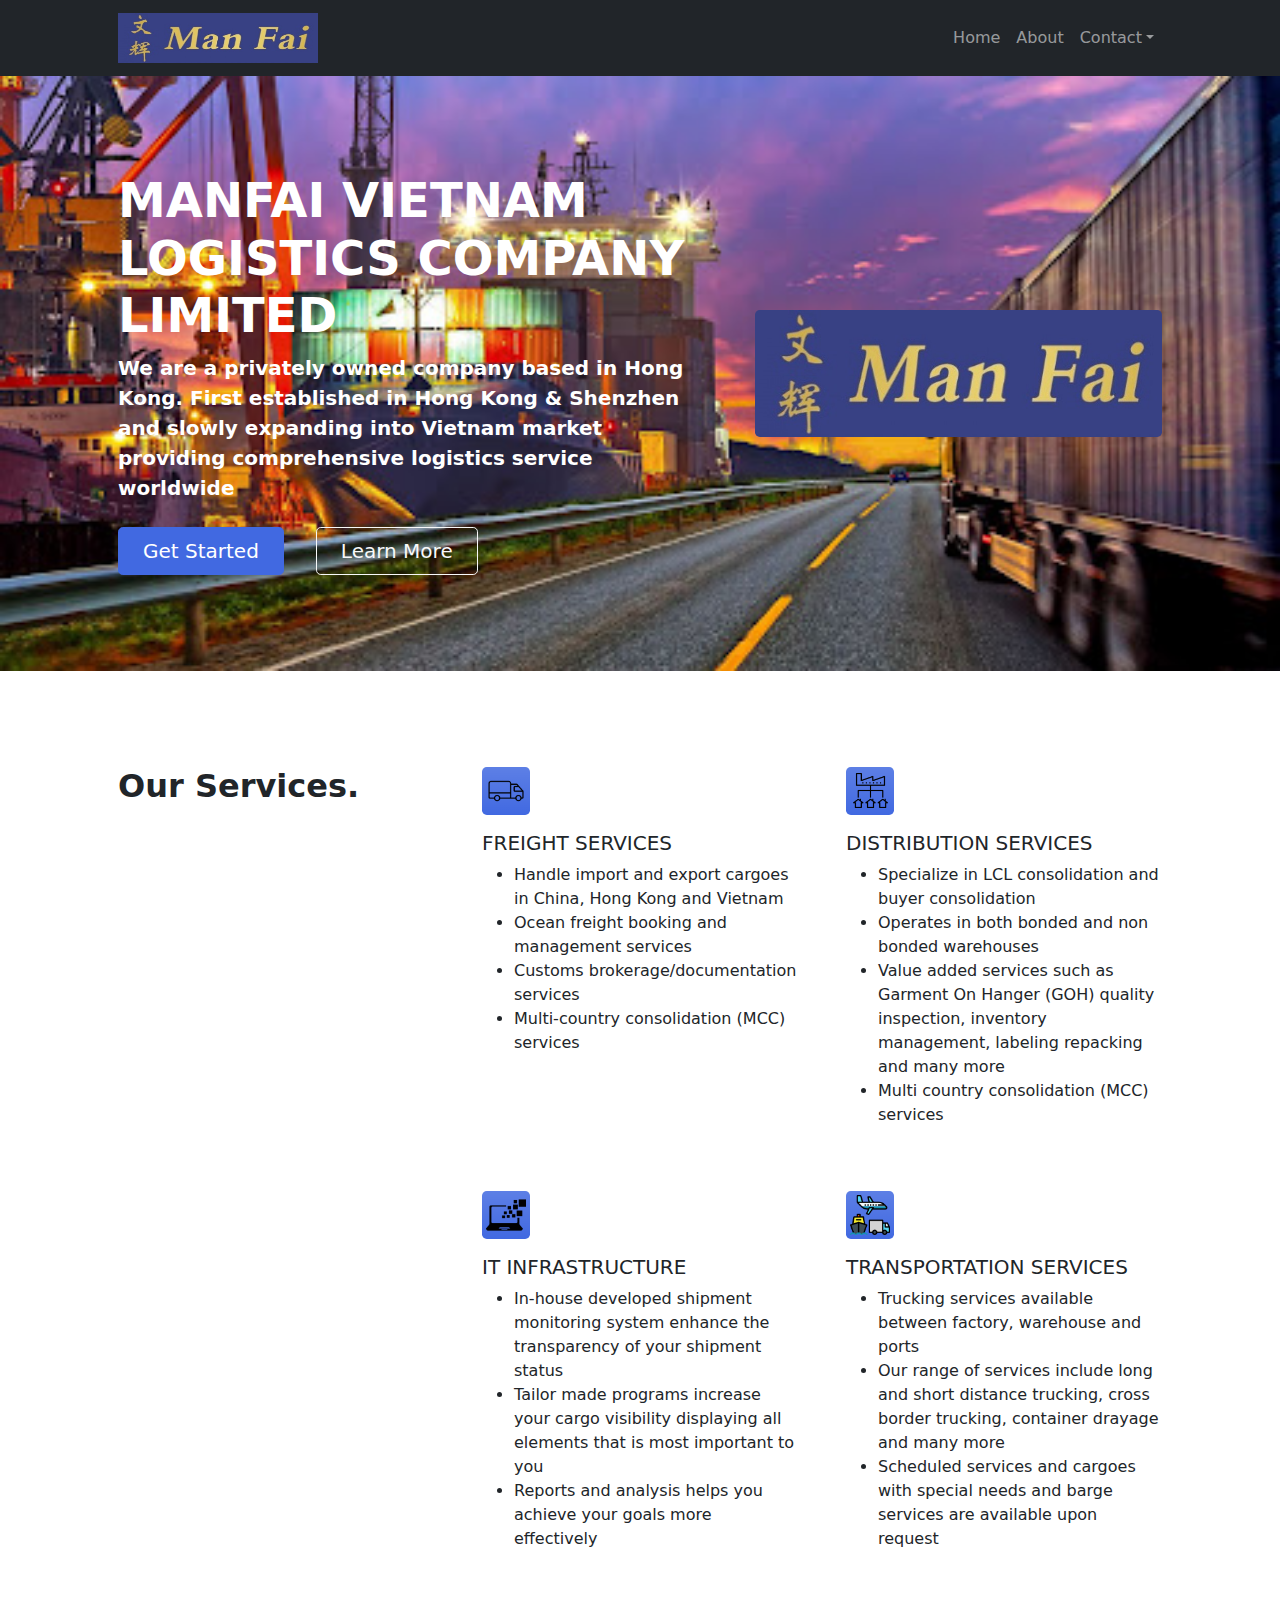
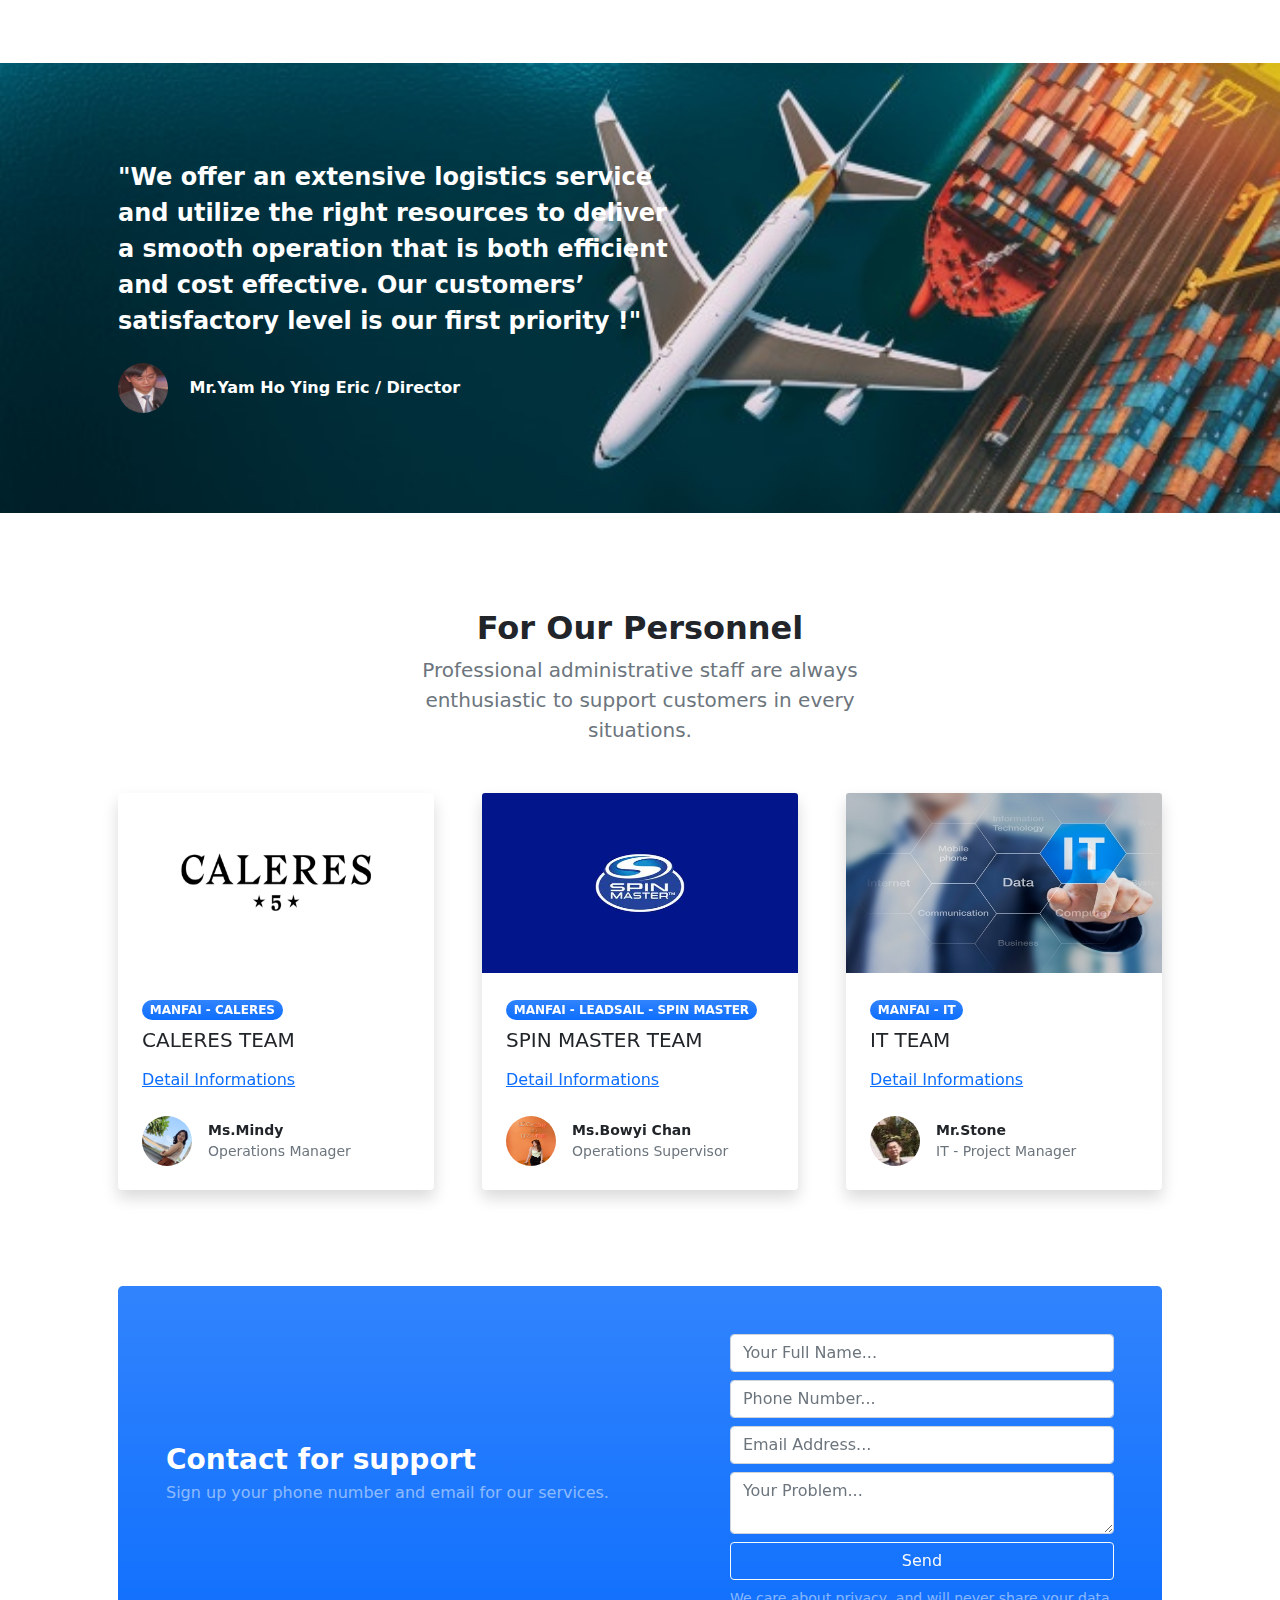
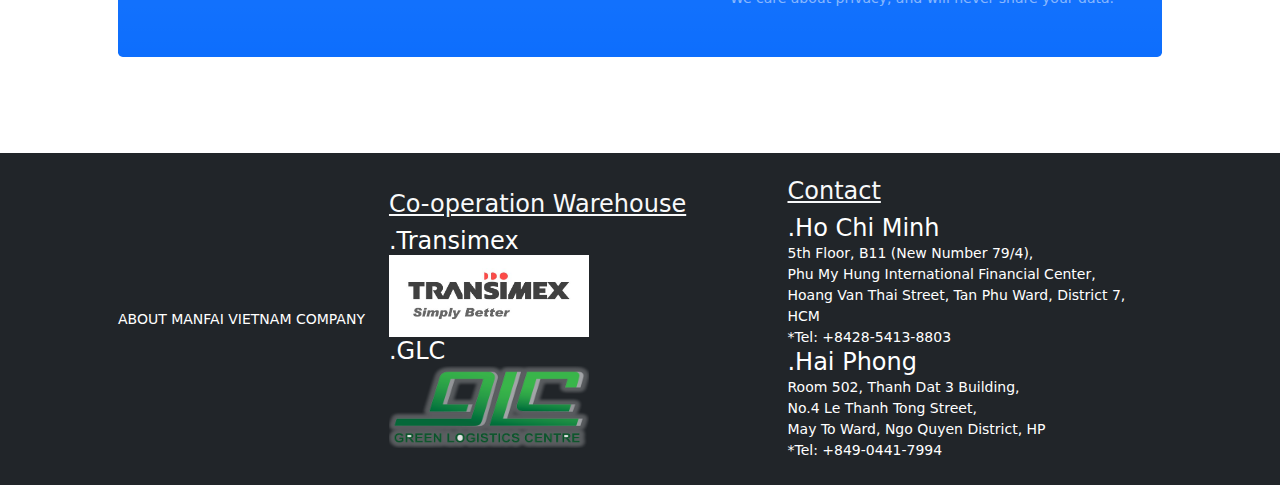
==== index.html @ 4cf63e5d "ADD MEMBER SM TEAM" ====
<!DOCTYPE html>
<html lang="en">
    <head>
        <meta charset="utf-8" />
        <meta name="viewport" content="width=device-width, initial-scale=1, shrink-to-fit=no" />
        <meta name="description" content="" />
        <meta name="author" content="" />
        <title>MFVN-LEADSAIL</title>
        <!-- Favicon-->
        <link rel="icon" type="image/x-icon" href="./icon/container_head.png" />
        <!-- Bootstrap icons-->
        <link href="https://cdn.jsdelivr.net/npm/bootstrap-icons@1.5.0/font/bootstrap-icons.css" rel="stylesheet" />
        <!-- Core theme CSS (includes Bootstrap)-->
        <link href="./css/styles.css" rel="stylesheet" />
    </head>
    <body class="d-flex flex-column h-100">
        <main class="flex-shrink-0">
            <!-- Navigation-->
            <nav class="navbar navbar-expand-lg navbar-dark bg-dark">
                <div class="container px-5">
                    <a class="navbar-brand" href="index.html">
                        <img src="images/mf_logo.jpg" style="height: 50px; width: 200px;" />
                    </a>
                    <button class="navbar-toggler" type="button" data-bs-toggle="collapse" data-bs-target="#navbarSupportedContent" aria-controls="navbarSupportedContent" aria-expanded="false" aria-label="Toggle navigation"><span class="navbar-toggler-icon"></span></button>
                    <div class="collapse navbar-collapse" id="navbarSupportedContent">
                        <ul class="navbar-nav ms-auto mb-2 mb-lg-0">
                            <li class="nav-item"><a class="nav-link" href="index.html">Home</a></li>
                            <li class="nav-item"><a class="nav-link" href="http://www.lead-sail.net/">About</a></li>
                            <li class="nav-item dropdown">
                                <a class="nav-link dropdown-toggle" id="navbarDropdownBlog" href="#" role="button" data-bs-toggle="dropdown" aria-expanded="false">Contact</a>
                                <ul class="dropdown-menu dropdown-menu-end" aria-labelledby="navbarDropdownBlog">
                                    <li><a class="dropdown-item" href="blog-home.html">Ho Chi Minh City Office</a></li>
                                    <li><a class="dropdown-item" href="blog-post.html">Hai Phong City Office</a></li>
                                </ul>
                            </li>
                        </ul>
                    </div>
                </div>
            </nav>
            <!-- Header-->
            <header class="bg-header-img py-5">
                <div class="container px-5">
                    <div class="row gx-5 align-items-center justify-content-center">                       
                        <div class="col-lg-8 col-xl-7 col-xxl-6">
                            <div class="my-5 text-center text-xl-start">
                                <h1 class="display-5 fw-bolder text-white mb-2">MANFAI VIETNAM LOGISTICS COMPANY LIMITED</h1>
                                <p class="lead fw-normal text-white mb-4">
                                    <strong>
                                        We are a privately owned company based in Hong Kong. First established in Hong Kong & Shenzhen and slowly expanding into Vietnam market providing comprehensive logistics service worldwide
                                    </strong>   
                                </p>
                                <div class="d-grid gap-3 d-sm-flex justify-content-sm-center justify-content-xl-start">
                                    <a class="btn btn-more-option1 btn-lg px-4 me-sm-3" href="#features">Get Started</a>
                                    <a class="btn btn-outline-light btn-lg px-4" href="http://www.lead-sail.net/">Learn More</a>
                                </div>
                            </div>
                        </div>
                        <div class="col-xl-5 col-xxl-6 d-none d-xl-block text-center">
                            <img class="img-fluid rounded-3 my-5" src="images/mf_logo.jpg" alt="mf_logo_name" />
                        </div>
                    </div>
                </div>
            </header>
            <!-- Features section-->
            <section class="py-5" id="features">
                <div class="container px-5 my-5">
                    <div class="row gx-5">
                        <div class="col-lg-4 mb-5 mb-lg-0"><h2 class="fw-bolder mb-0">Our Services.</h2></div>
                        <div class="col-lg-8">
                            <div class="row gx-5 row-cols-1 row-cols-md-2">
                                <div class="col mb-5 h-100">
                                    <div class="feature bg-cover-new-color bg-gradient text-white rounded-3 mb-3">
                                        <img src="icon/trucking_icon.png" width="40" height="40">
                                    </div>
                                    <h2 class="h5">FREIGHT SERVICES</h2>
                                    <p class="mb-0">
                                        <ul>
                                            <li>Handle import and export cargoes in China, Hong Kong and Vietnam</li>
                                            <li>Ocean freight booking and management services</li>
                                            <li>Customs brokerage/documentation services</li>
                                            <li>Multi-country consolidation (MCC) services</li>
                                        </ul>
                                    </p>
                                </div>
                                <div class="col mb-5 h-100">
                                    <div class="feature bg-cover-new-color bg-gradient text-white rounded-3 mb-3">
                                        <img src="icon/distribution_icon.png" width="35" height="35">
                                    </div>
                                    <h2 class="h5">DISTRIBUTION SERVICES</h2>
                                    <p class="mb-0">
                                        <ul>
                                            <li>Specialize in LCL consolidation and buyer consolidation</li>
                                            <li>Operates in both bonded and non bonded warehouses</li>
                                            <li>Value added services such as Garment On Hanger (GOH) quality inspection, inventory management, labeling repacking and many more</li>
                                            <li>Multi country consolidation (MCC) services</li>
                                        </ul>
                                    </p>
                                </div>
                                <div class="col mb-5 mb-md-0 h-100">
                                    <div class="feature bg-cover-new-color bg-gradient text-white rounded-3 mb-3">
                                        <img src="icon/computer_icon.png" width="40" height="40">
                                    </div>
                                    <h2 class="h5">IT INFRASTRUCTURE</h2>
                                    <p class="mb-0">
                                        <ul>
                                            <li>In-house developed shipment monitoring system enhance the transparency of your shipment status</li>
                                            <li>Tailor made programs increase your cargo visibility displaying all elements that is most important to you</li>
                                            <li>Reports and analysis helps you achieve your goals more effectively</li>
                                        </ul>
                                    </p>
                                </div>
                                <div class="col h-100">
                                    <div class="feature bg-cover-new-color bg-gradient text-white rounded-3 mb-3">
                                        <img src="icon/transport_icon.png" width="40" height="40">
                                    </div>
                                    <h2 class="h5">TRANSPORTATION SERVICES</h2>
                                    <p class="mb-0">
                                        <ul>
                                            <li>Trucking services available between factory, warehouse and ports</li>
                                            <li>Our range of services include long and short distance trucking, cross border trucking, container drayage and many more</li>
                                            <li>Scheduled services and cargoes with special needs and barge services are available upon request</li>
                                        </ul>
                                    </p>
                                </div>
                            </div>
                        </div>
                    </div>
                </div>
            </section>
            <!-- Testimonial section-->
            <div class="py-5 bg-section-img">
                <div class="container px-5 my-5">
                    <div class="fs-4 mb-4" style="color: white;">
                        <strong>
                            "We offer an extensive logistics service </br>
                            and utilize the right resources to deliver </br>
                            a smooth operation that is both efficient </br>
                            and cost effective. Our customers’ </br>
                            satisfactory level is our first priority !"
                        </strong>  
                    </div>
                    <div class="fw-bold mb-4" style="color: white;">
                        <img class="rounded-circle me-3" src="images/avatar_eric.jpg" style="width: 50px;; height:50px;" alt="..." />
                        Mr.Yam Ho Ying Eric
                        <span>/</span>
                        Director
                    </div>
                </div>
            </div>
            <!-- Blog preview section-->
            <section class="py-5">
                <div class="container px-5 my-5">
                    <div class="row gx-5 justify-content-center">
                        <div class="col-lg-8 col-xl-6">
                            <div class="text-center">
                                <h2 class="fw-bolder">For Our Personnel</h2>
                                <p class="lead fw-normal text-muted mb-5">Professional administrative staff are always enthusiastic to support customers in every situations.</p>
                            </div>
                        </div>
                    </div>
                    <div class="row gx-5">
                        <div class="col-lg-4 mb-5">
                            <div class="card h-100 shadow border-0">
                                <img class="card-img-top" src="images/caleres_img.jpg" style="width:auto; height:180px;" alt="..." />
                                <div class="card-body p-4">
                                    <div class="badge bg-primary bg-gradient rounded-pill mb-2">MANFAI - CALERES</div>
                                    <a class="text-decoration-none link-dark stretched-link" href="caleres_team.html">
                                        <h5 class="card-title mb-3">CALERES TEAM</h5>
                                    </a>
                                    <a href="caleres_team.html" class="card-text mb-0">
                                        Detail Informations
                                    </a>
                                </div>
                                <div class="card-footer p-4 pt-0 bg-transparent border-top-0">
                                    <div class="d-flex align-items-end justify-content-between">
                                        <div class="d-flex align-items-center">
                                            <img class="rounded-circle me-3" src="images/avatar_mindy.jpg" style="width: 50px; height: 50px;" alt="avatar_eric" />
                                            <div class="small">
                                                <div class="fw-bold">Ms.Mindy
                                                </div>
                                                <div class="text-muted">Operations Manager</div>
                                            </div>
                                        </div>
                                    </div>
                                </div>
                            </div>
                        </div>

                        <div class="col-lg-4 mb-5">
                            <div class="card h-100 shadow border-0">
                                <img class="card-img-top" src="images/spinmaster_img.jpg" style="width:auto; height:180px;" alt="..." />
                                <div class="card-body p-4">
                                    <div class="badge bg-primary bg-gradient rounded-pill mb-2">MANFAI - LEADSAIL - SPIN MASTER</div>
                                    <a class="text-decoration-none link-dark stretched-link" href="spin_master_team.html">
                                        <h5 class="card-title mb-3">SPIN MASTER TEAM</h5>
                                    </a>
                                    <a href="spin_master_team.html" class="card-text mb-0">
                                        Detail Informations
                                    </a>
                                </div>
                                <div class="card-footer p-4 pt-0 bg-transparent border-top-0">
                                    <div class="d-flex align-items-end justify-content-between">
                                        <div class="d-flex align-items-center">
                                            <img class="rounded-circle me-3" src="images/avatar_bowyi.jpg" style="width: 50px; height: 50px;" alt="avatar_eric" />
                                            <div class="small">
                                                <div class="fw-bold">Ms.Bowyi Chan
                                                </div>
                                                <div class="text-muted">Operations Supervisor</div>
                                            </div>
                                        </div>
                                    </div>
                                </div>
                            </div>
                        </div>

                        <div class="col-lg-4 mb-5">
                            <div class="card h-100 shadow border-0">
                                <img class="card-img-top" src="images/it_img.jpg" style="width:auto; height:180px;" alt="..."/>
                                <div class="card-body p-4">
                                    <div class="badge bg-primary bg-gradient rounded-pill mb-2">MANFAI - IT</div>
                                    <a class="text-decoration-none link-dark stretched-link" href="it_team.html">
                                        <h5 class="card-title mb-3">IT TEAM</h5>
                                    </a>
                                    <a href="it_team.html" class="card-text mb-0">
                                        Detail Informations
                                    </a>
                                </div>
                                <div class="card-footer p-4 pt-0 bg-transparent border-top-0">
                                    <div class="d-flex align-items-end justify-content-between">
                                        <div class="d-flex align-items-center">
                                            <img class="rounded-circle me-3" src="images/avatar_stone.jpg" style="width: 50px; height: 50px;" alt="avatar_bowyi" />
                                            <div class="small">
                                                <div class="fw-bold">Mr.Stone
                                                </div>
                                                <div class="text-muted">IT - Project Manager</div>
                                            </div>
                                        </div>
                                    </div>
                                </div>
                            </div>
                        </div>
                    </div>
                    <!-- Call to action-->
                    <aside class="bg-primary bg-gradient rounded-3 p-4 p-sm-5 mt-5">
                        <div class="d-flex align-items-center justify-content-between flex-column flex-xl-row text-center text-xl-start">
                            <div class="mb-4 mb-xl-0">
                                <div class="fs-3 fw-bold text-white">Contact for support</div>
                                <div class="text-white-50">Sign up your phone number and email for our services.</div>
                            </div>
                            <div class="ms-xl-4">
                                <div class="input-group mb-2">
                                    <input class="form-control" type="text" placeholder="Your Full Name..." aria-label="Your Full Name..." aria-describedby="button-newsletter" />
                                </div>
                                <div class="input-group mb-2">
                                    <input class="form-control" type="number" placeholder="Phone Number..." aria-label="Phone Number..." aria-describedby="button-newsletter" />
                                </div>
                                <div class="input-group mb-2">
                                    <input class="form-control" type="email" placeholder="Email Address..." aria-label="Email Address..." aria-describedby="button-newsletter" />
                                </div>
                                <div class="input-group mb-2">
                                    <textarea class="form-control" type="text" placeholder="Your Problem..." aria-label="Your Problem..." aria-describedby="button-newsletter"></textarea>
                                </div>
                                <div class="input-group mb-2">
                                    <button class="btn btn-outline-light form-control" id="button-newsletter" type="button">Send</button>
                                </div>
                                <div class="small text-white-50">We care about privacy, and will never share your data.</div>
                            </div>
                        </div>
                    </aside>
                </div>
            </section>
        </main>
        <!-- Footer-->
        <footer class="bg-dark py-4 mt-auto">
            <div class="container px-5">
                <div class="row align-items-center justify-content-between flex-column flex-sm-row">
                    
                    <div class="col-auto"><div class="small m-0 text-white">ABOUT MANFAI VIETNAM COMPANY</div></div>

                    <!--Services-->
                    <div class="col-sm">
                        <div><a class="link-light" href="#!"><h4>Co-operation Warehouse</h4></a></div>
                        <!--Transimex-->
                        <div>
                            <h4 class="m-0 text-white">.Transimex</h4>
                        </div>
                        <div class="small m-0 text-white">
                            <img src="images/transimex_img.jpg" alt="transximet-img" style="width: 200px; height: 82px;">
                        </div>
                        <!--GLC-->
                        <div>
                            <h4 class="m-0 text-white">.GLC</h4>
                        </div>
                        <div class="small m-0 text-white">
                            <img src="images/glc_img.png" alt="glc-img" style="width: 200px; height: 82px;">
                        </div>
                    </div>

                    <!--Contact-->
                    <div class="col-sm">
                        <div><a class="link-light" href="#!"><h4>Contact</h4></a></div>
                        <!--HCM-->
                        <div>
                            <h4 class="m-0 text-white">.Ho Chi Minh</h4>
                        </div>
                        <div class="small m-0 text-white">
                            5th Floor, B11 (New Number 79/4),
                            </br>
                            Phu My Hung International Financial Center,
                            </br>
                            Hoang Van Thai Street, Tan Phu Ward, District 7, HCM
                        </div>
                        <div class="small m-0 text-white">
                            *Tel: +8428-5413-8803
                        </div>
                        <!--HP-->
                        <div>
                            <h4 class="m-0 text-white">.Hai Phong</h4>
                        </div>
                        <div class="small m-0 text-white">
                            Room 502, Thanh Dat 3 Building,
                            </br>
                            No.4 Le Thanh Tong Street,
                            </br>
                            May To Ward, Ngo Quyen District, HP
                        </div>
                        <div class="small m-0 text-white">
                            *Tel: +849-0441-7994
                        </div>
                    </div>
                </div>
            </div>
        </footer>
        <!-- Bootstrap core JS-->
        <script src="https://cdn.jsdelivr.net/npm/bootstrap@5.1.3/dist/js/bootstrap.bundle.min.js"></script>
        <!-- Core theme JS-->
        <script src="./js/scripts.js"></script>
    </body>
</html>
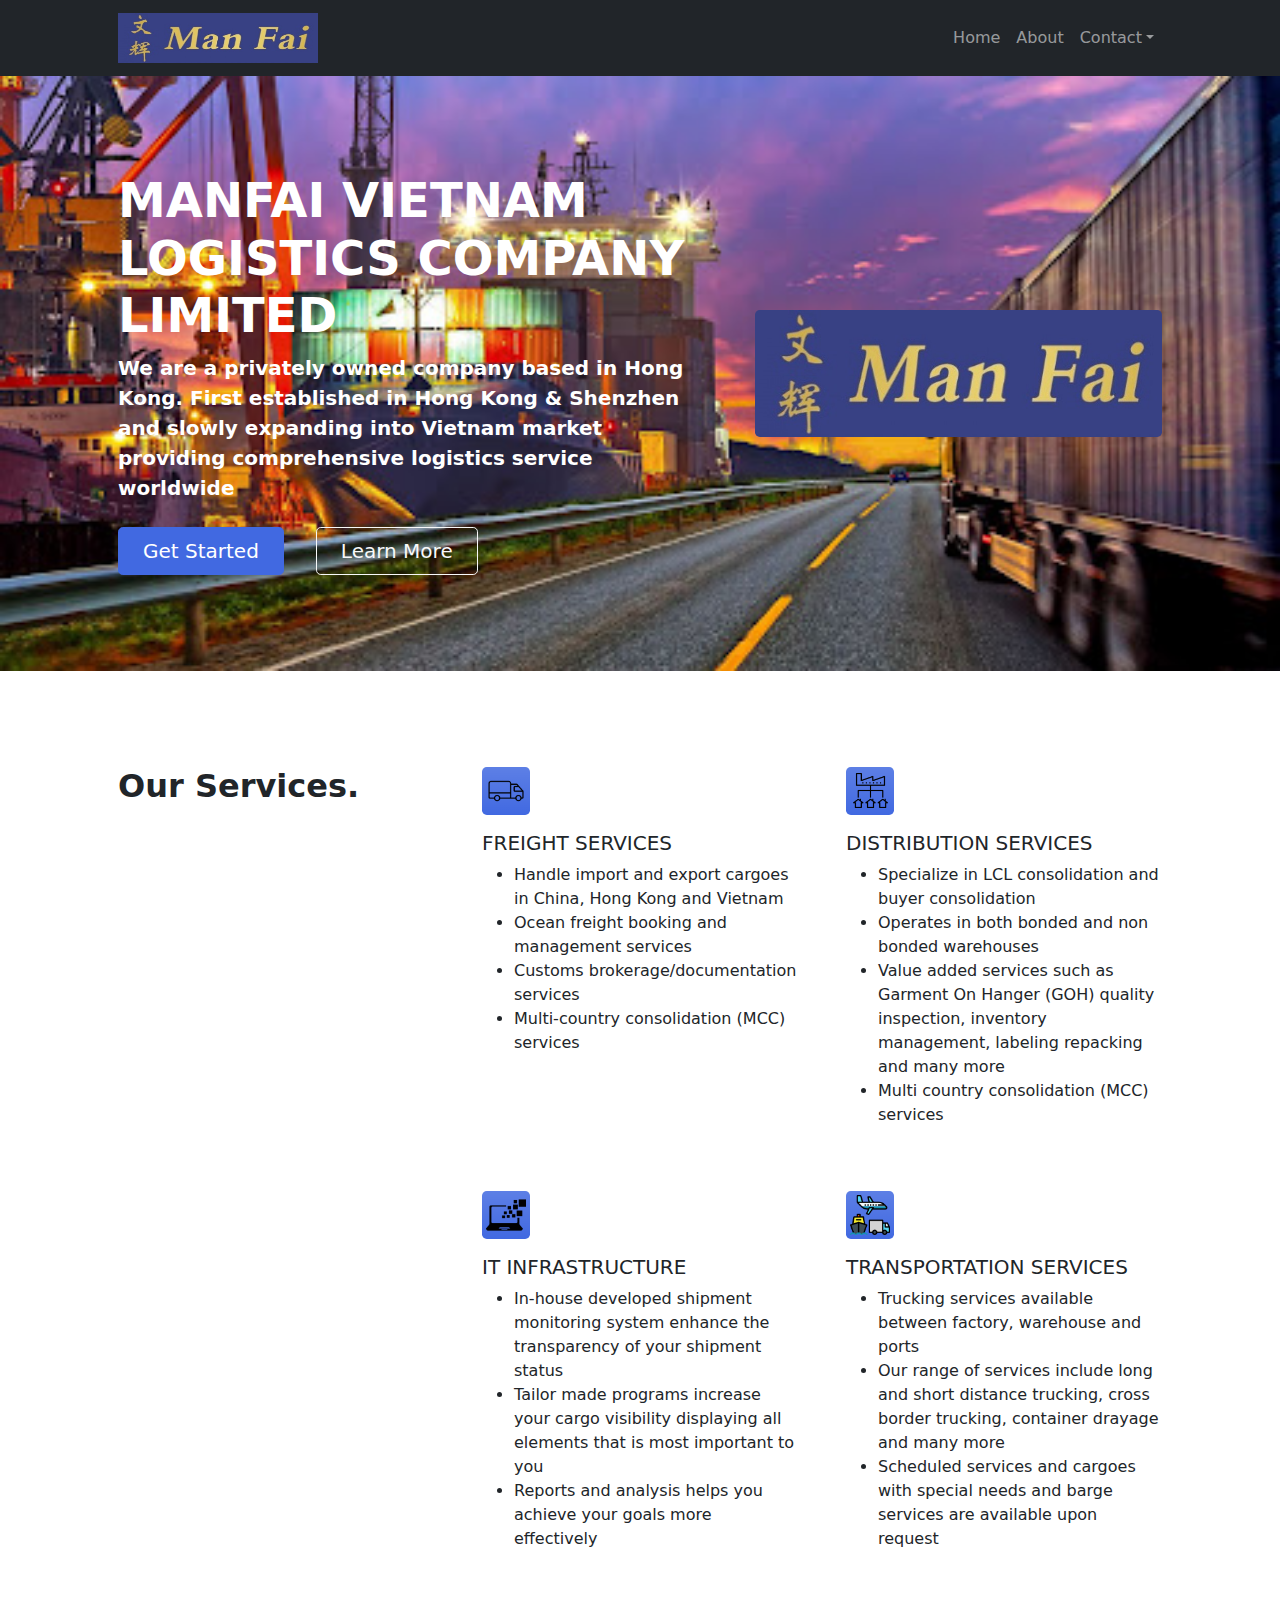
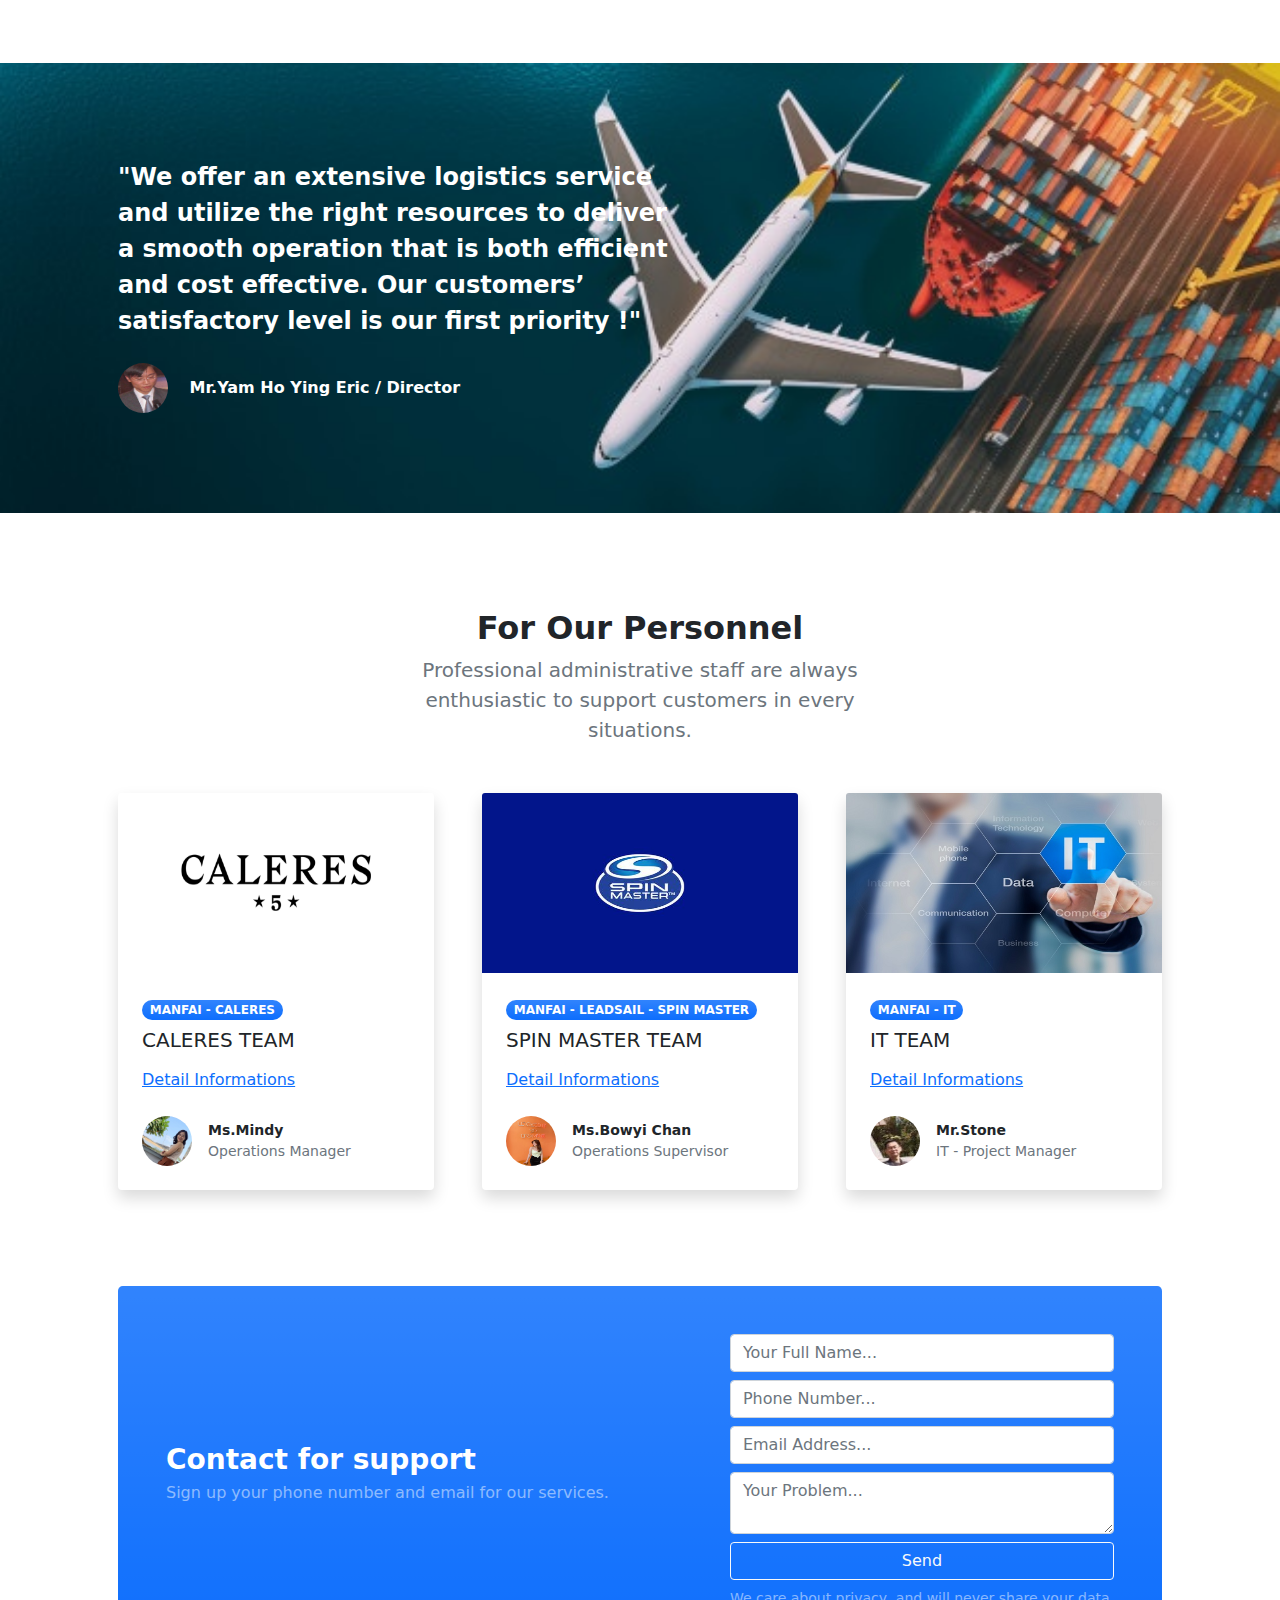
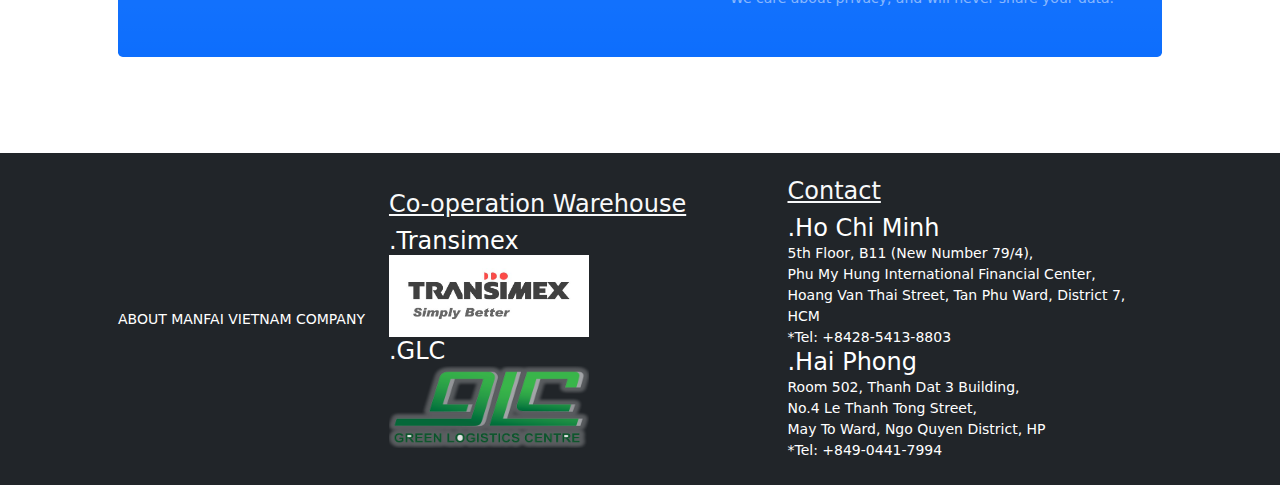
==== commit b766f5bb: "Update z-index" ====
--- a/index.html
+++ b/index.html
@@ -16,7 +16,7 @@
     <body class="d-flex flex-column h-100">
         <main class="flex-shrink-0">
             <!-- Navigation-->
-            <nav class="navbar navbar-expand-lg navbar-dark bg-dark">
+            <nav style="z-index: 100;" class="navbar navbar-expand-lg navbar-dark bg-dark">
                 <div class="container px-5">
                     <a class="navbar-brand" href="index.html">
                         <img src="images/mf_logo.jpg" style="height: 50px; width: 200px;" />
